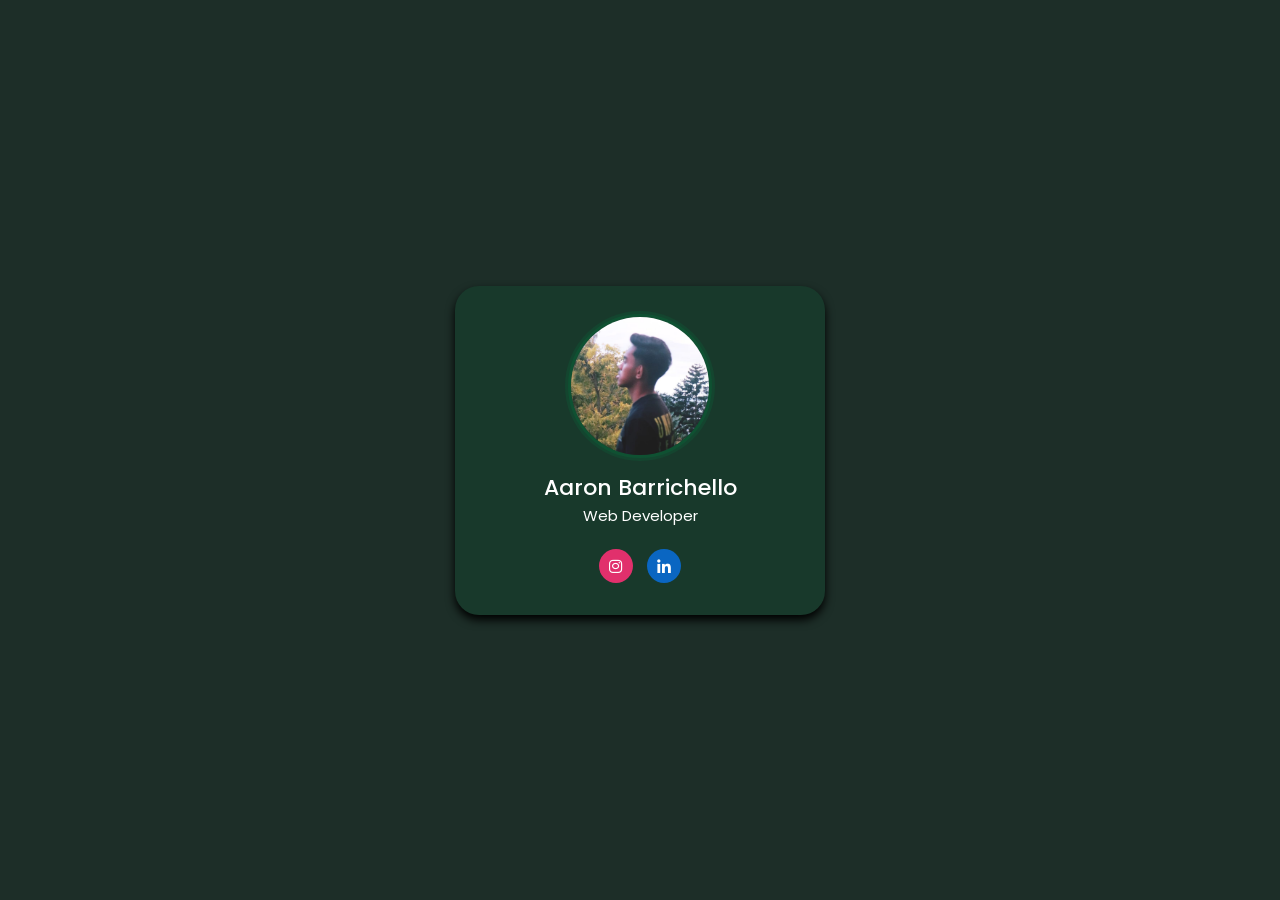
==== index.html @ 8be0c941 "Rename websitepertama.html to index.html" ====
<!DOCTYPE html>
<html lang="en">
  <head>
    <meta charset="UTF-8" />
    <meta http-equiv="X-UA-Compatible" content="IE-edge" />
    <meta name="viewport" content="width=device-width, initial-scale=1.0" />

    <!-- css -->
    <link rel="stylesheet" href="style.css" />

    <!-- Boxicons CSS -->
    <link
      href="https://unpkg.com/boxicons@2.1.4/css/boxicons.min.css"
      rel="stylesheet"
    />

    <title>Home</title>
  </head>

  <body>
    <div class="profile-card">
      <div class="image">
        <img src="gambar/gambar3.jpg" alt="" class="profile-img" />
      </div>

      <div class="text-data">
        <span class="name">Aaron Barrichello</span>
        <span class="job">Web Developer</span>
      </div>

      <div class="media-buttons">
        <a
          href="https://www.instagram.com/aaronbarrichello/"
          style="background: #e1306c"
          class="link"
        >
          <i class="bx bxl-instagram"></i>
        </a>
        <a
          href="https://www.linkedin.com/in/aaronbarrichello/"
          style="background: #0a66c2"
          class="link"
        >
          <i class="bx bxl-linkedin"></i>
        </a>
      </div>
    </div>
  </body>
</html>
---- style.css ----
@import url("https://fonts.googleapis.com/css2?family=Poppins:ital,wght@0,400;0,600;1,300;1,500&display=swap");

* {
  margin: 0;
  padding: 0;
  box-sizing: border-box;
  font-family: "Poppins", sans-serif;
}

body {
  height: 100vh;
  display: flex;
  align-items: center;
  justify-content: center;
  background-color: #1d2e28;
}

.profile-card {
  display: flex;
  flex-direction: column;
  align-items: center;
  max-width: 370px;
  width: 100%;
  background-color: #18392b;
  border-radius: 24px;
  padding: 25px;
  box-shadow: 0 5px 10px black;
}

.image {
  position: relative;
  height: 150px;
  width: 150px;
  border-radius: 50%;
  background-color: #14452f;
  padding: 3px;
  margin-bottom: 10px;
}

.image .profile-img {
  height: 100%;
  width: 100%;
  object-fit: cover;
  border-radius: 50%;
  border: 3px solid #0f5132;
}

.profile-card .text-data {
  display: flex;
  flex-direction: column;
  align-items: center;
  color: white;
}

.text-data .name {
  font-size: 22px;
  font-weight: 500;
}

.text-data .job {
  font-size: 15px;
  font-weight: 400;
}

.profile-card .media-buttons {
  display: flex;
  align-items: center;
  margin-top: 15px;
}

.media-buttons .link {
  display: flex;
  align-items: center;
  justify-content: center;
  color: white;
  font-size: 18px;
  height: 34px;
  width: 34px;
  border-radius: 50%;
  margin: 7px;
  text-decoration: none;
  background-color: blue;
  text-decoration: none;
}
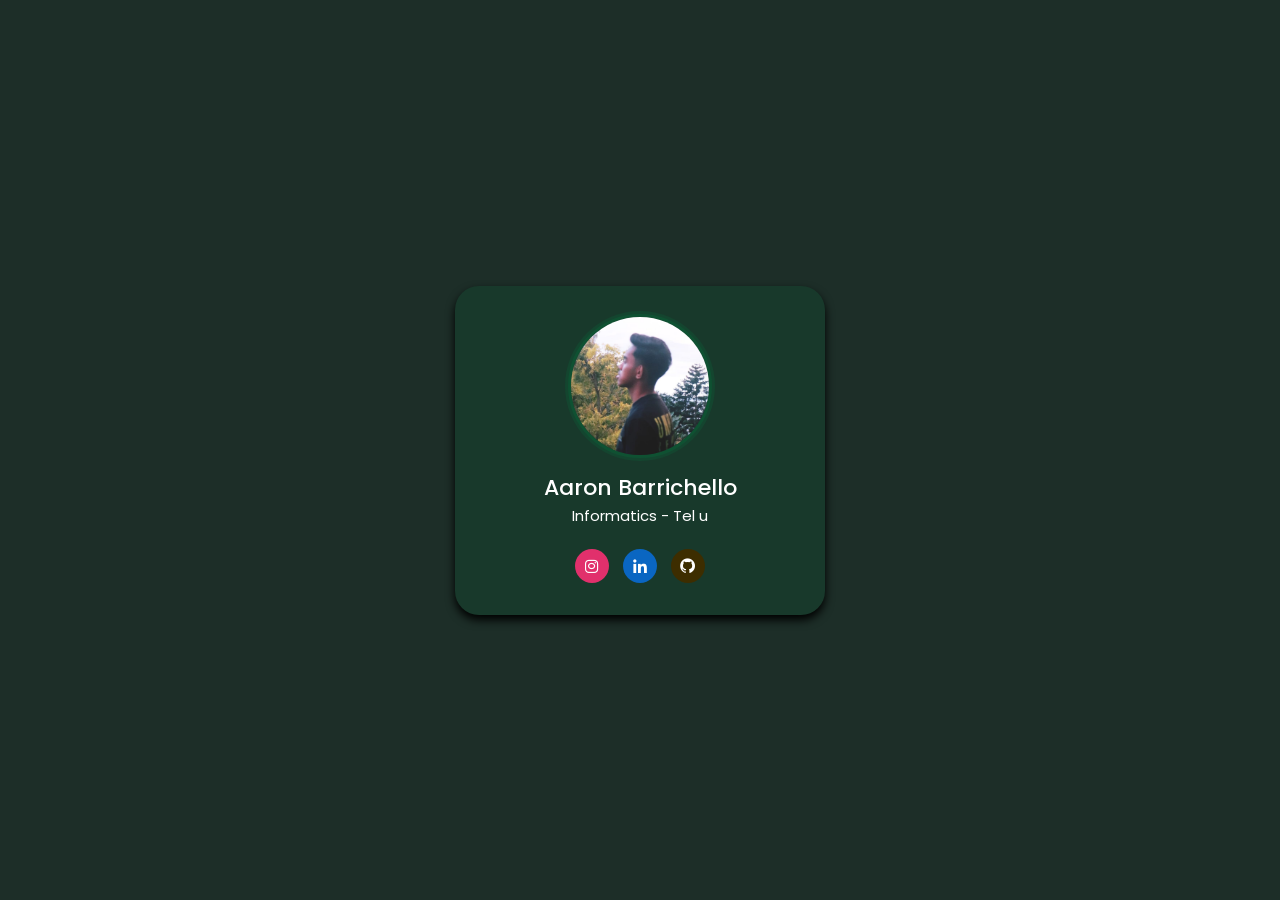
==== commit ac4dd320: "Update index.html" ====
--- a/index.html
+++ b/index.html
@@ -25,23 +25,26 @@
 
       <div class="text-data">
         <span class="name">Aaron Barrichello</span>
-        <span class="job">Web Developer</span>
+        <span class="job">Informatics - Tel u</span>
       </div>
 
       <div class="media-buttons">
         <a
           href="https://www.instagram.com/aaronbarrichello/"
           style="background: #e1306c"
-          class="link"
-        >
+          class="link">
           <i class="bx bxl-instagram"></i>
         </a>
         <a
           href="https://www.linkedin.com/in/aaronbarrichello/"
           style="background: #0a66c2"
-          class="link"
-        >
+          class="link">
           <i class="bx bxl-linkedin"></i>
+        <a
+          href="https://www.github.com/aaronbarrichello"
+          style="background: #3d2d00"
+          class="link">
+          <i class="bx bxl-github"></i>
         </a>
       </div>
     </div>
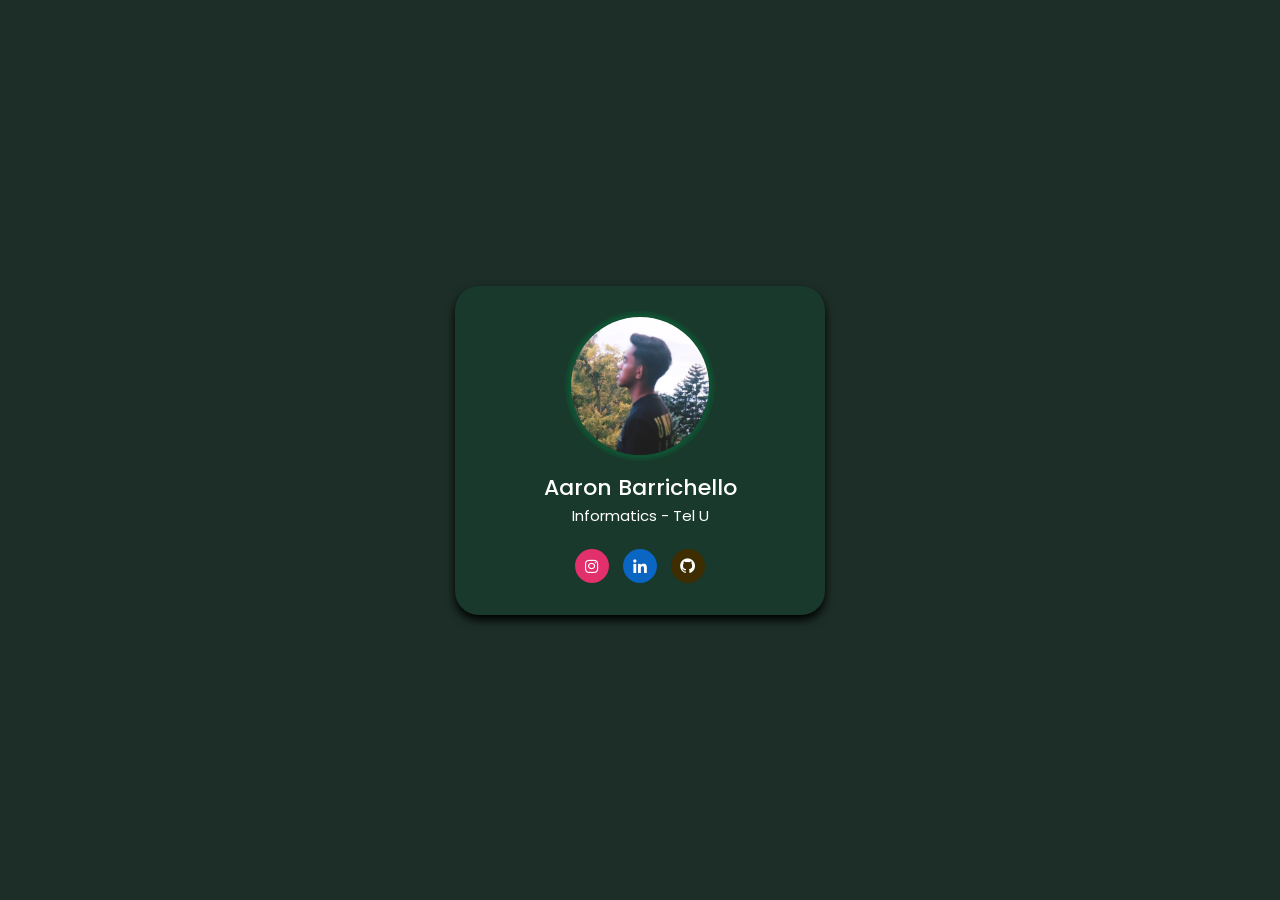
==== commit b86cf1b3: "Update index.html" ====
--- a/index.html
+++ b/index.html
@@ -25,7 +25,7 @@
 
       <div class="text-data">
         <span class="name">Aaron Barrichello</span>
-        <span class="job">Informatics - Tel u</span>
+        <span class="job">Informatics - Tel U</span>
       </div>
 
       <div class="media-buttons">
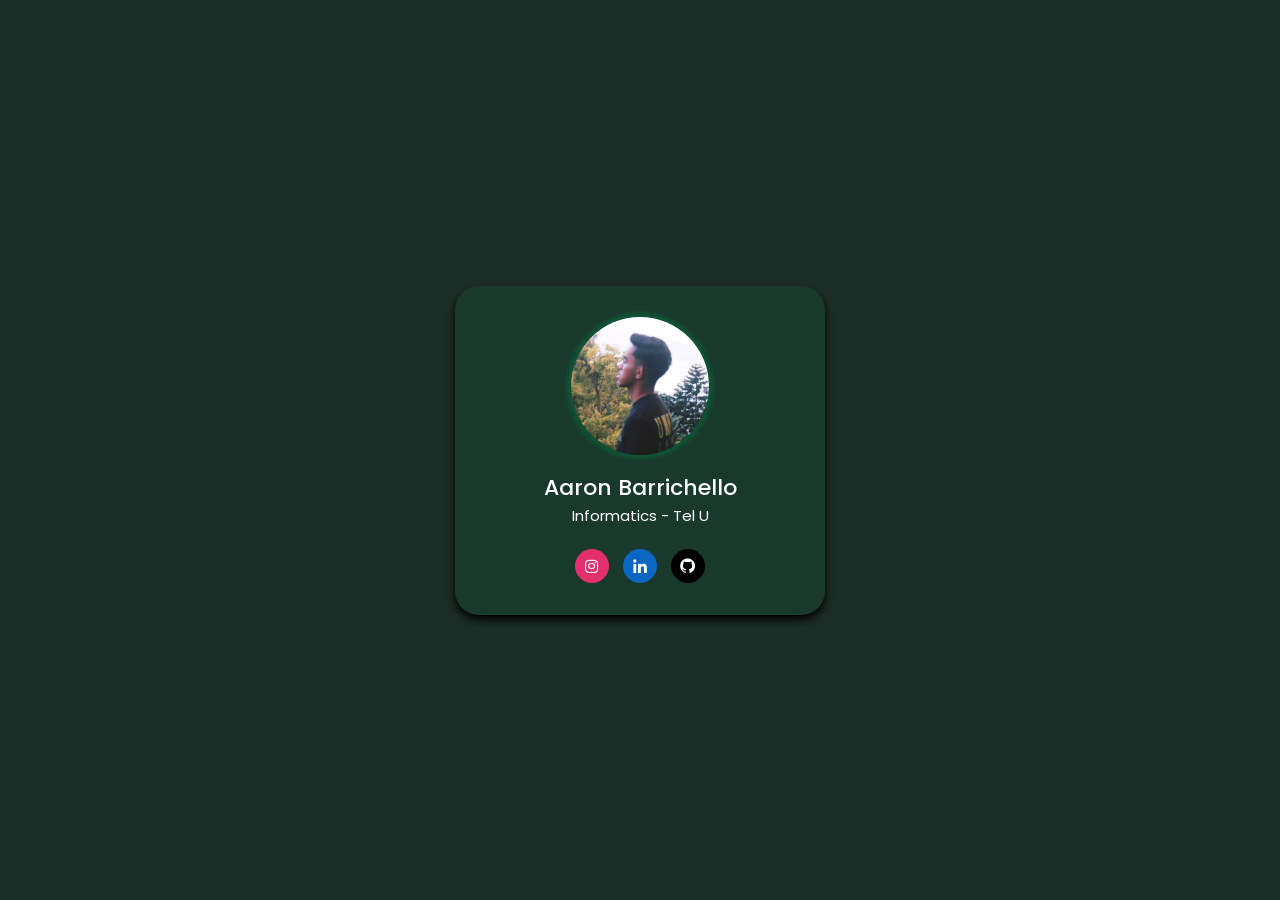
==== commit b6659537: "Update index.html" ====
--- a/index.html
+++ b/index.html
@@ -42,7 +42,7 @@
           <i class="bx bxl-linkedin"></i>
         <a
           href="https://www.github.com/aaronbarrichello"
-          style="background: #3d2d00"
+          style="background: black"
           class="link">
           <i class="bx bxl-github"></i>
         </a>
